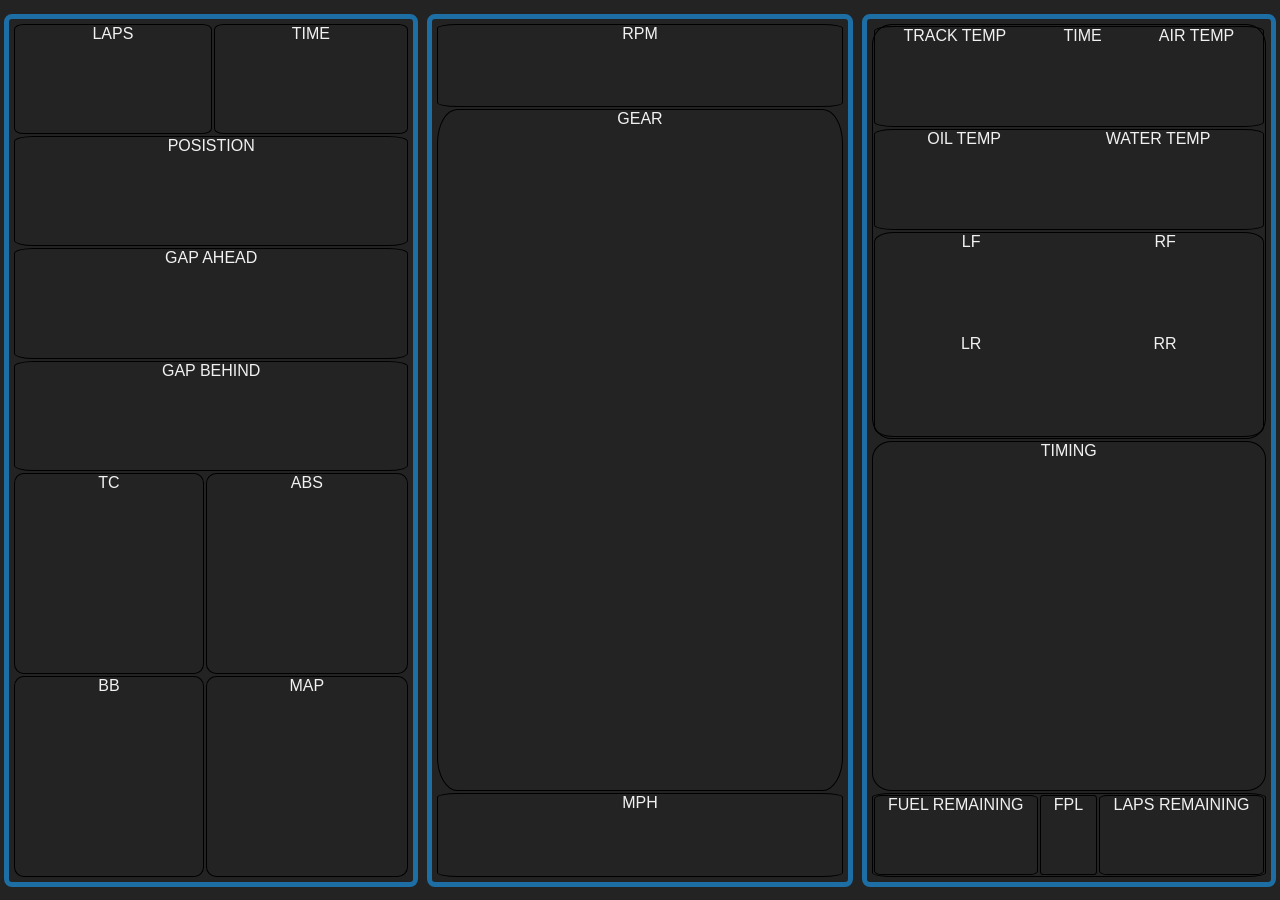
==== frontend/public/dash.html @ 67eb8332 "Initial dash frontend biuld" ====
<!DOCTYPE html>
<html lang="en">
<head>
    <meta charset="UTF-8">
    <meta name="viewport" content="width=device-width, initial-scale=1.0">
    <title>Dash</title>
    <link rel="stylesheet" href="style.css">
</head>
<body>
    <div class="container">
        <div class="col-box left">
            <div class="timing">
                <div class="lap-timing">
                    <div class="data-block">LAPS</div>
                    <div class="data-block">TIME</div>
                </div>
                <div class="data-block">POSISTION</div>
                <div class="data-block">GAP AHEAD</div>
                <div class="data-block">GAP BEHIND</div>
            </div>
            <div class="two-by-two"> 
                <div class="data-block">TC</div>
                <div class="data-block">ABS</div>
                <div class="data-block">BB</div>
                <div class="data-block">MAP</div>
            </div>
        </div>
        <div class="col-box center">
            <div class="data-block">RPM</div>
            <div class="data-block">GEAR</div>
            <div class="data-block">MPH</div>
        </div>
        <div class="col-box right">
            <div class="data-block temps">
                <div class="data-block top-temps">
                    <div>TRACK TEMP</div>
                    <div>TIME</div>
                    <div>AIR TEMP</div>
                </div>
                <div class="data-block mid-temp">
                    <div>OIL TEMP</div>
                    <div>WATER TEMP</div>
                </div>
                <div class="data-block two-by-two">
                    <div>LF</div>
                    <div>RF</div>
                    <div>LR</div>
                    <div>RR</div>
                </div>
            </div>
            <div class="data-block">TIMING</div>
            <div class="data-block fuel">
                <div class="data-block">FUEL REMAINING</div>
                <div class="data-block">FPL</div>
                <div class="data-block">LAPS REMAINING</div>
            </div>
        </div>
    </div>
    <script src="app.js"></script>
</body>
</html>
---- frontend/public/style.css ----
body {
    font-family: Arial, sans-serif;
    background: black;
    color: #f1f1f1;
    margin: 0;
    padding: 0;
    min-height: 100vh;
    min-width: 100vw;
    justify-content: center;
}

.container {
    display: grid;
    grid-template-columns: 33% 34% 33%;
    grid-template-rows: 100vh;
    background: #232323;
    text-align: center;
    align-items: center;
}

.col-box {
    border: 5px solid #1C6EA4;
    border-radius: 8px;
    padding: .25em;
    margin: 1%;
    min-height: 95%;
}

.left {
    display: grid;
    grid-template-columns: auto;
    grid-template-rows: auto auto;
}

.timing {
    display: grid;
    grid-template-columns: auto;
    grid-template-rows: auto auto auto auto;
}

.lap-timing {
    display: grid;
    grid-template-columns: auto auto;
}


.data-block {
    border: 1px solid black;
    border-radius: 5%;
    margin: 1px;
}

.two-by-two {
    display: grid;
    grid-template-columns: auto auto;
    grid-template-rows: auto auto;
}

.center {
    display: grid;
    grid-template-columns: auto;
    grid-template-rows: 10% 80% 10%;
}

.right{
    display: grid;
    grid-template-rows: auto auto 10%;
}

.temps {
    display: grid;
    grid-template-rows: 25% 25% 50%;
}

.top-temps{
    display: grid;
    grid-template-columns: auto auto auto;
}

.mid-temp{
    display: grid;
    grid-template-columns: auto auto;
}

.fuel {
    display: grid;
    grid-template-columns: auto auto auto;
}

#message {
    margin-top: 1.5rem;
    font-size: 1.5rem;
    background: #333;
    padding: 1rem 2rem;
    border-radius: 8px;
    min-width: 300px;
    min-height: 2.5rem;
    word-break: break-word;
}
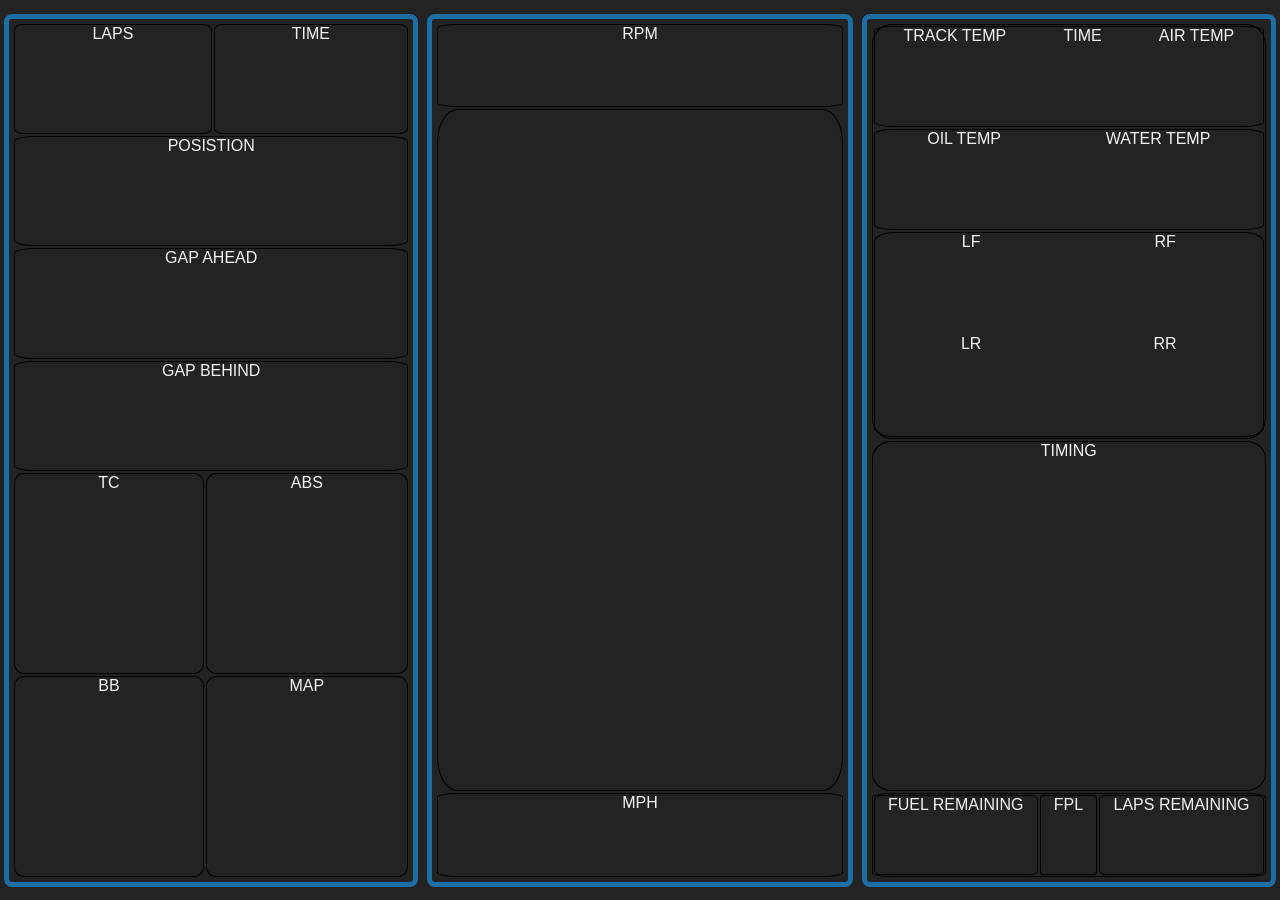
==== commit 1d61c035: "Send Gear information from server" ====
--- a/frontend/public/dash.html
+++ b/frontend/public/dash.html
@@ -1,11 +1,13 @@
 <!DOCTYPE html>
 <html lang="en">
+
 <head>
     <meta charset="UTF-8">
     <meta name="viewport" content="width=device-width, initial-scale=1.0">
     <title>Dash</title>
     <link rel="stylesheet" href="style.css">
 </head>
+
 <body>
     <div class="container">
         <div class="col-box left">
@@ -18,7 +20,7 @@
                 <div class="data-block">GAP AHEAD</div>
                 <div class="data-block">GAP BEHIND</div>
             </div>
-            <div class="two-by-two"> 
+            <div class="two-by-two">
                 <div class="data-block">TC</div>
                 <div class="data-block">ABS</div>
                 <div class="data-block">BB</div>
@@ -27,7 +29,7 @@
         </div>
         <div class="col-box center">
             <div class="data-block">RPM</div>
-            <div class="data-block">GEAR</div>
+            <div class="data-block" id="gear"></div>
             <div class="data-block">MPH</div>
         </div>
         <div class="col-box right">
@@ -58,5 +60,5 @@
     </div>
     <script src="app.js"></script>
 </body>
-</html>
 
+</html>
